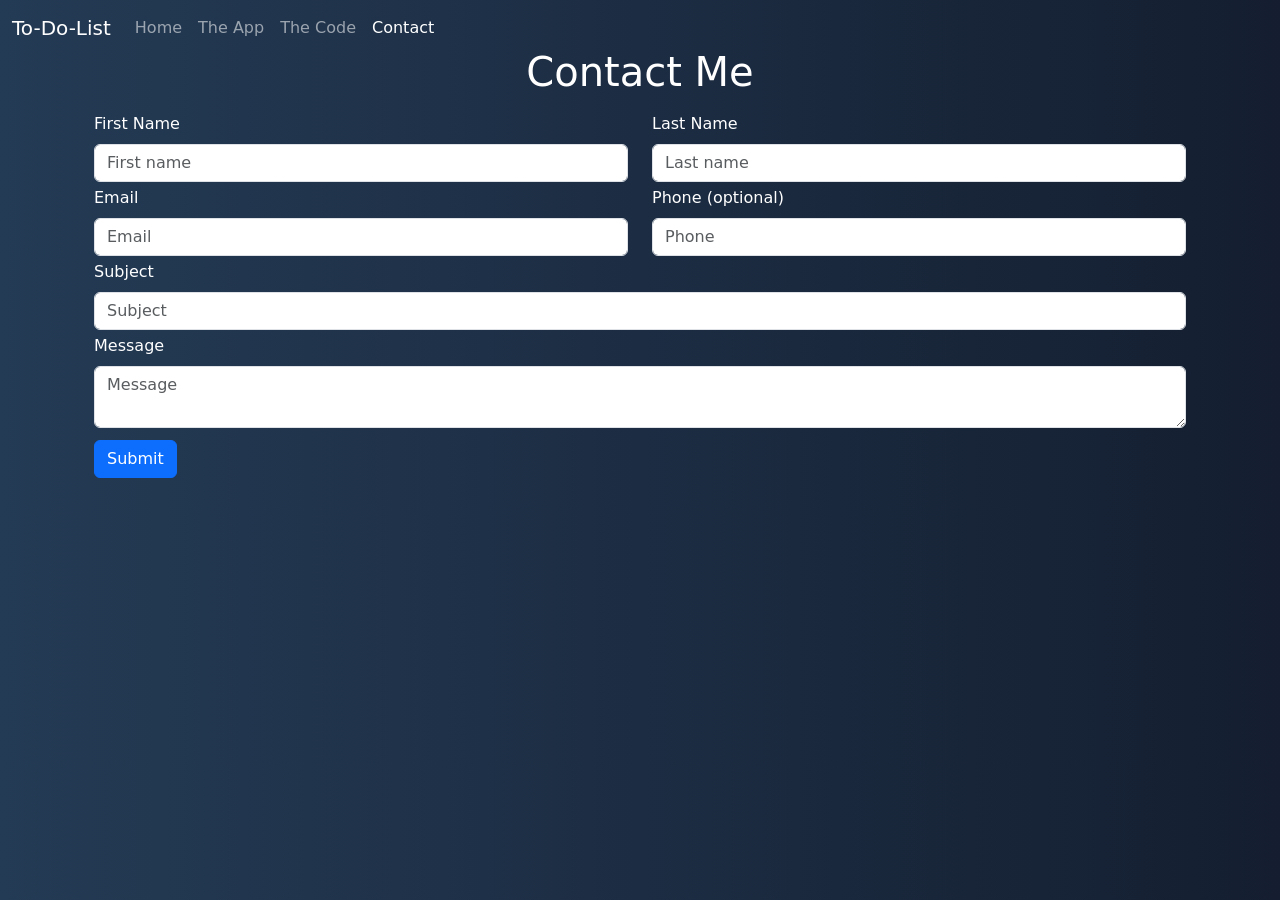
==== contact.html @ a35a9285 "added contact added a new contact page" ====
<!doctype html>
<html lang="en">

<head>
    <title>First Project v2</title>
    <!-- Required meta tags -->
    <meta charset="utf-8">
    <meta name="viewport" content="width=device-width, initial-scale=1, shrink-to-fit=no">

    <!-- Bootstrap CSS -->
    <link href="https://cdn.jsdelivr.net/npm/bootstrap@5.1.1/dist/css/bootstrap.min.css" rel="stylesheet"
        integrity="sha384-F3w7mX95PdgyTmZZMECAngseQB83DfGTowi0iMjiWaeVhAn4FJkqJByhZMI3AhiU" crossorigin="anonymous">

        <link href="css/site.css" rel="stylesheet">
</head>

<body>
    <nav class="navbar navbar-expand-md navbar-dark fixed-top">
        <div class="container-fluid">
            <a class="navbar-brand" href="#">To-Do-List</a>
            <button class="navbar-toggler" type="button" data-bs-toggle="collapse" data-bs-target="#navbarCollapse"
                aria-controls="navbarCollapse" aria-expanded="false" aria-label="Toggle navigation">
                <span class="navbar-toggler-icon"></span>
            </button>
            <div class="collapse navbar-collapse" id="navbarCollapse">
                <ul class="navbar-nav me-auto mb-2 mb-md-0">
                    <li class="nav-item">
                        <a class="nav-link" aria-current="page" href="index.html">Home</a>
                    </li>
                    <li class="nav-item">
                        <a class="nav-link" href="#">The App</a>
                    </li>
                    <li class="nav-item">
                        <a class="nav-link" href="#">The Code</a>
                    </li>
                    <li class="nav-item">
                        <a class="nav-link active" href="contact.html">Contact</a>
                    </li>
                </ul>
            </div>
        </div>
    </nav>
    <!-- ======= Hero Section ======= -->
    <main id="hero">
        <div class="container col-xxl-8 px-4 py-5">
            <h1 class="text-center mb-3">Contact Me</h1>
            <form action="#">
                <div class="row mb-1">
                    <div class="col">
                        <label class="form-label">First Name</label>
                        <input type="text" name="firstName" class="form-control" placeholder="First name"
                            aria-label="First name" required>
                    </div>
                    <div class="col">
                        <label class="form-label">Last Name</label>
                        <input type="text" name="lastName" class="form-control" placeholder="Last name"
                            aria-label="Last name" required>
                    </div>
                </div>
                <div class="row mb-1">
                    <div class="col">
                        <label class="form-label">Email</label>
                        <input type="email" name="email" class="form-control" placeholder="Email"
                            aria-label="Email" required>
                    </div>
                    <div class="col">
                        <label class="form-label">Phone (optional)</label>
                        <input type="text" name="phone" class="form-control" placeholder="Phone"
                            aria-label="Phone">
                    </div>
                </div>
                <div class="row mb-1">
                    <div class="col">
                        <label class="form-label">Subject</label>
                        <input type="text" name="subject" class="form-control" placeholder="Subject"
                            aria-label="Subject" required>
                    </div>
                </div>
                <div class="row mb-1">
                    <div class="col">
                        <label class="form-label">Message</label>
                        <textarea type="text" name="message" class="form-control" placeholder="Message"
                            aria-label="Message" required></textarea>
                    </div>
                </div>
                <button type="submit" class="btn btn-primary mt-2">Submit</button>
            </form>
        </div>
    </main>
    <!-- Bootstrap JS -->
    <script src="https://cdn.jsdelivr.net/npm/bootstrap@5.1.1/dist/js/bootstrap.bundle.min.js"
        integrity="sha384-/bQdsTh/da6pkI1MST/rWKFNjaCP5gBSY4sEBT38Q/9RBh9AH40zEOg7Hlq2THRZ" crossorigin="anonymous">
    </script>
</body>

</html>
---- css/site.css ----
body,
html {
    color: white;
    height: 100%;
}

#hero {
    min-height: 100vh;
    background: #141E30;
    /* fallback for old browsers */
    background: -webkit-linear-gradient(to right, #243B55, #141E30);
    /* Chrome 10-25, Safari 5.1-6 */
    background: linear-gradient(to right, #243B55, #141E30);
    /* W3C, IE 10+/ Edge, Firefox 16+, Chrome 26+, Opera 12+, Safari 7+ */
}

.taskContainer {
    background-color: white;
    border: solid .5em #ffc107;
    border-radius: .5em;
    box-sizing: border-box;
    flex: 0 0 30%;
    height: 240px;
    margin-top: 1em;
    overflow: auto;
}


#taskItems {
    overflow: hidden;
    position: relative;

}

#taskItems .scrollbox {
    height: 100%;
    overflow: auto;
}


.list {
    list-style: none;
    margin: 0;
    padding: 0;
}

.item {
    background-color: lightgray;
    color: #212121;
    margin: .25em;
    padding: .5em;
}
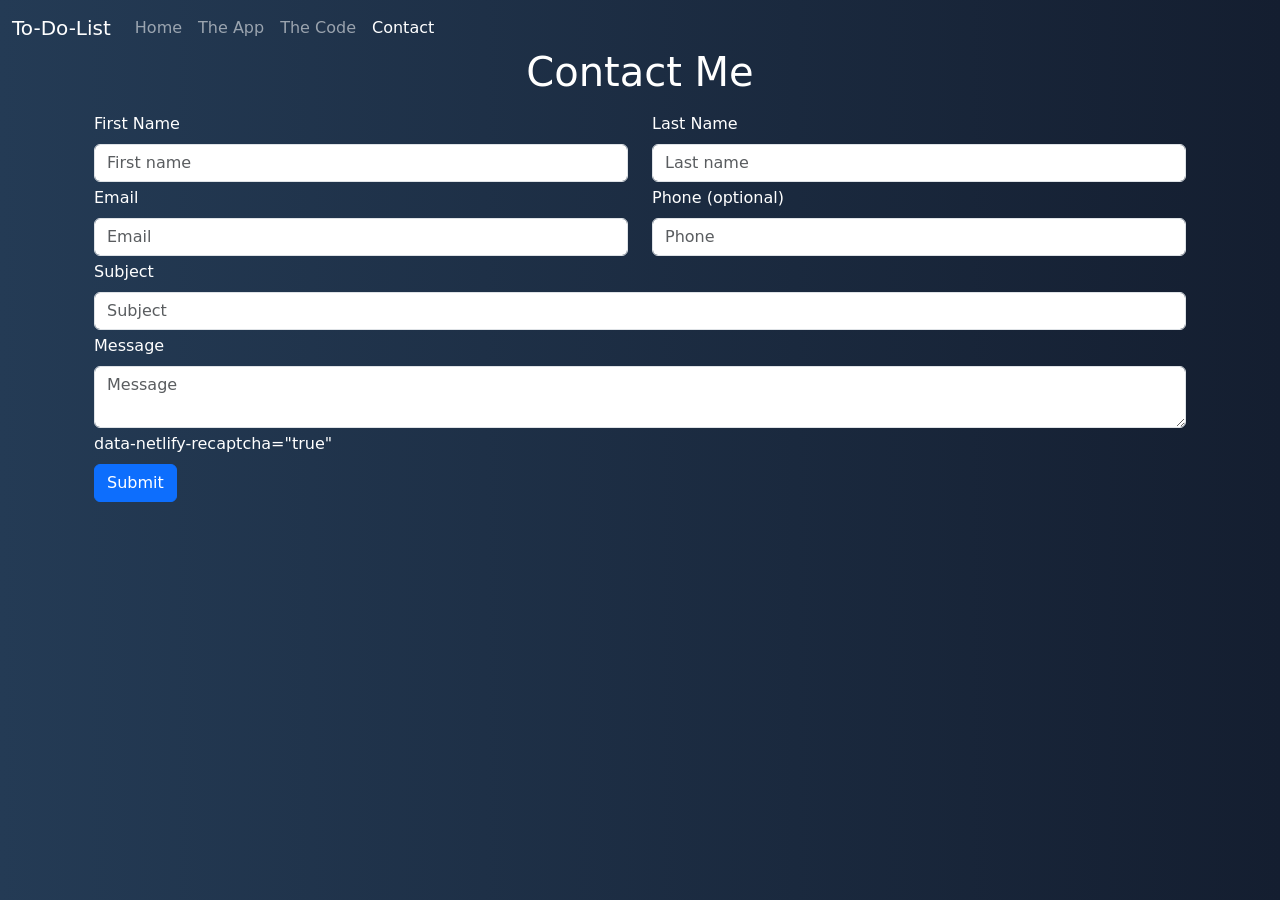
==== commit e5b0817c: "Add contact form processing updated the contact form to use netlify forms" ====
--- a/contact.html
+++ b/contact.html
@@ -44,7 +44,7 @@
     <main id="hero">
         <div class="container col-xxl-8 px-4 py-5">
             <h1 class="text-center mb-3">Contact Me</h1>
-            <form action="#">
+            <form name="todo-ContactForm" method="POST" data-netlify-recaptcha="true" data-netlify="true">
                 <div class="row mb-1">
                     <div class="col">
                         <label class="form-label">First Name</label>
@@ -83,6 +83,7 @@
                             aria-label="Message" required></textarea>
                     </div>
                 </div>
+                <div> data-netlify-recaptcha="true" </div>
                 <button type="submit" class="btn btn-primary mt-2">Submit</button>
             </form>
         </div>
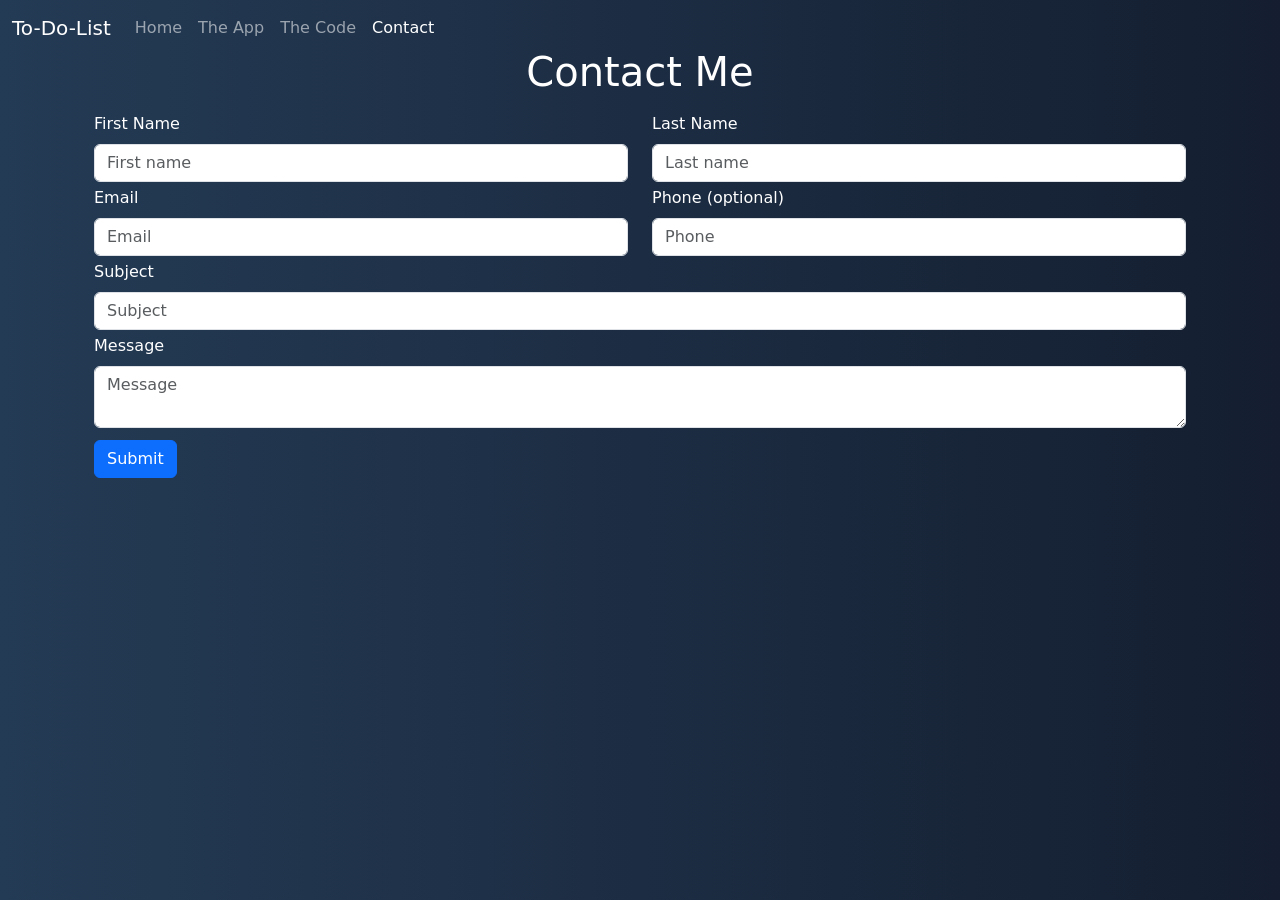
==== commit 3e8514cc: "bug report I fixed a <div> tag on line 86 of Contact page." ====
--- a/contact.html
+++ b/contact.html
@@ -83,7 +83,7 @@
                             aria-label="Message" required></textarea>
                     </div>
                 </div>
-                <div> data-netlify-recaptcha="true" </div>
+                <div data-netlify-recaptcha="true" ></div>
                 <button type="submit" class="btn btn-primary mt-2">Submit</button>
             </form>
         </div>
